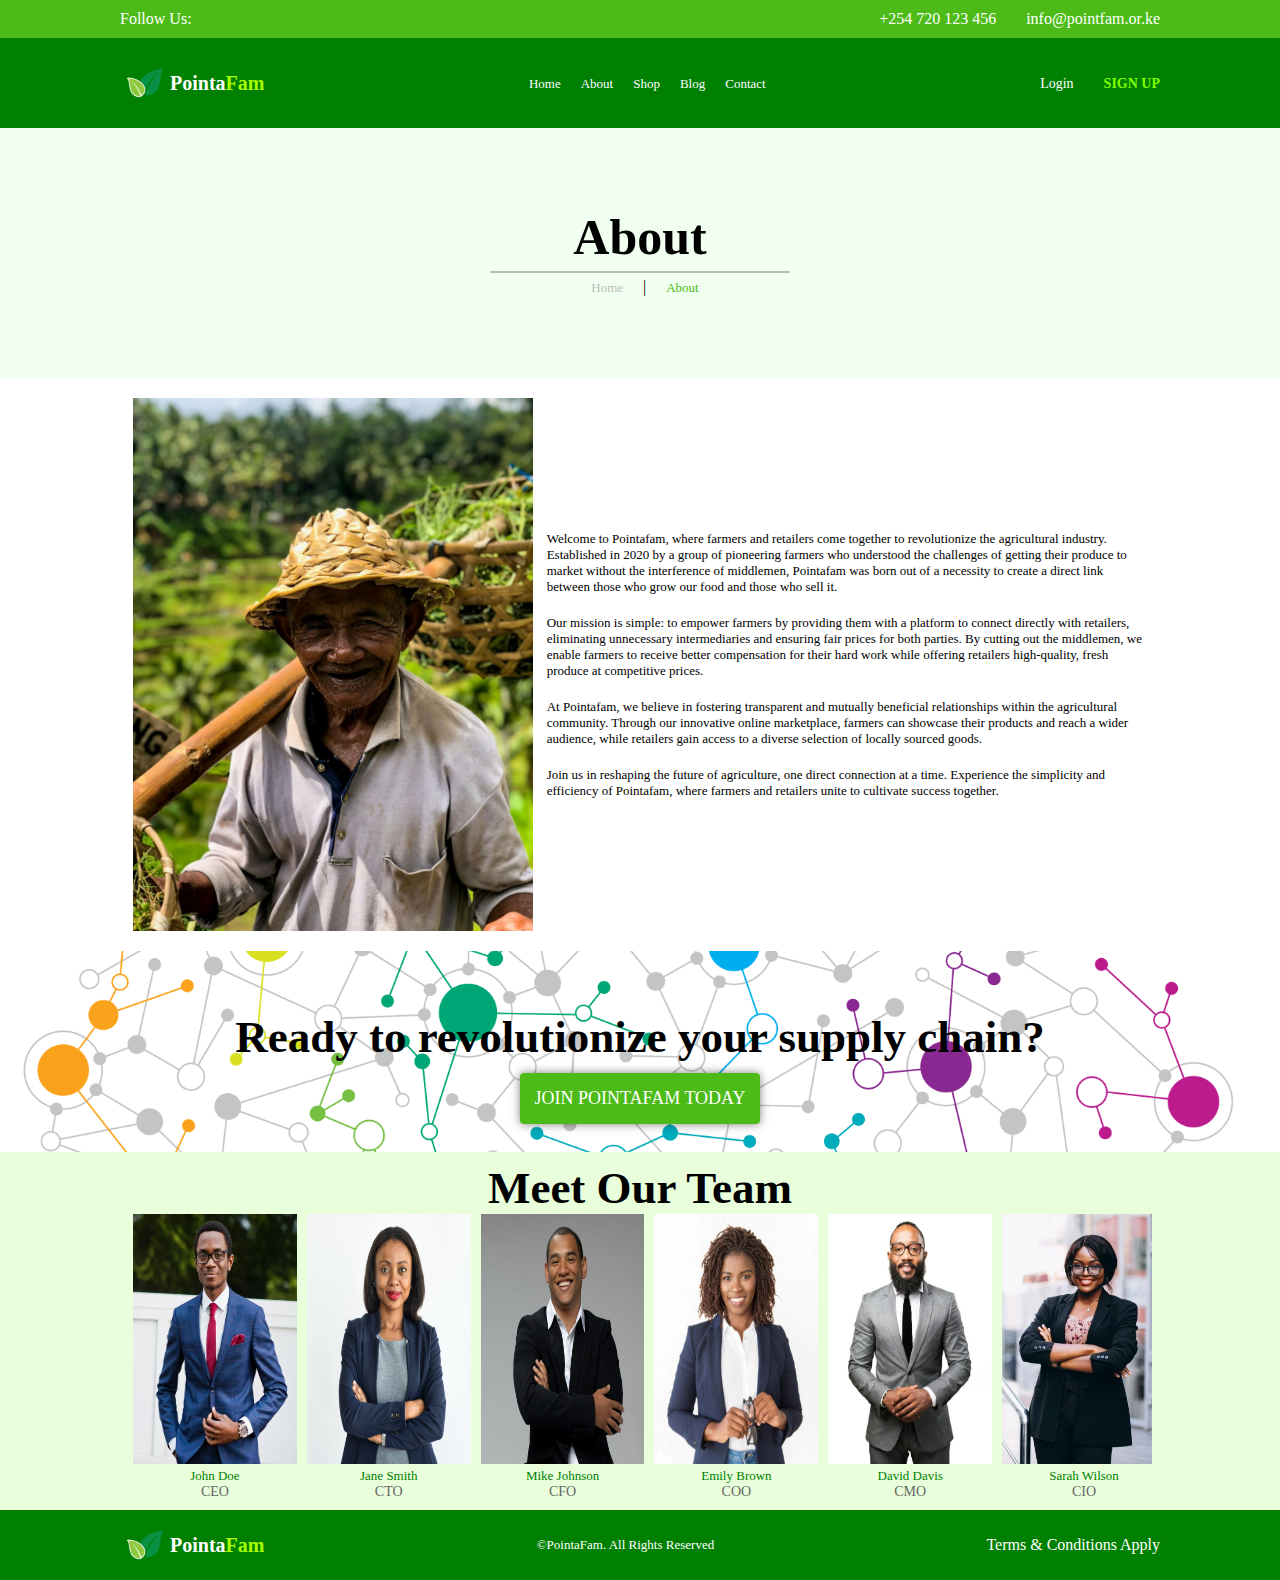
==== about.html @ aa011d13 "initial commit" ====
<!DOCTYPE html>
<html lang="en">
<head>
    <meta charset="UTF-8">
    <meta name="viewport" content="width=device-width, initial-scale=1.0">
    <link rel="stylesheet" href="https://cdnjs.cloudflare.com/ajax/libs/font-awesome/6.5.1/css/all.min.css" integrity="sha512-DTOQO9RWCH3ppGqcWaEA1BIZOC6xxalwEsw9c2QQeAIftl+Vegovlnee1c9QX4TctnWMn13TZye+giMm8e2LwA==" crossorigin="anonymous" referrerpolicy="no-referrer" />
    <link rel="stylesheet" href="styles.css">
    <title>PointFam</title>
</head>
<body>
    <div class="info_bar">
        <div class="social">
            <p>Follow Us: </p>
            <ul>
                <li><a href="#"><i class="fab fa-facebook-f"></i></a></li>
                <li><a href="#"><i class="fab fa-linkedin-in"></i></a></li>
                <li><a href="#"><i class="fab fa-twitter"></i></a></li>
                <li><a href="#"><i class="fab fa-pinterest"></i></a></li>
            </ul>
        </div>
        <div class="contact_details">
            <ul>
                <li><i class="fas fa-phone"></i><a href="tel:+254720123456">+254 720 123 456</a></li>
                <li><i class="fas fa-envelope"></i><a href="mailto:info@pointfam.or.ke">info@pointfam.or.ke</a></li>
            </ul>
        </div>
    </div>
    <header>
        <nav>
            <div class="nav_container">
                <div class="logo">
                    <img src="img/logo.png" alt="Logo">
                    <p>Pointa<span>Fam</span></p>
                </div>
                <div class="main_menu">
                    <ul>
                    <li><a href="index.html">Home</a></li>
                    <li><a href="about.html">About</a></li>
                    <li><a href="#">Shop</a></li>
                    <li><a href="#">Blog</a></li>
                    <li><a href="#">Contact</a></li>
                    </ul>
                </div>
                <div class="auth">
                    <ul>
                        <li><i class="fa-regular fa-user"></i><a href="#">Login</a></li>
                        <li><i class="fa-solid fa-right-to-bracket"></i><a href="#"><span>Sign Up</span></a></li>
                    </ul>
                </div>
            </div>
        </nav>
    </header>
    <section>
        <div class="about_bunner">
            <h1>About</h1>
            <div class="menu_redirect">
            <ul>
                <li><i class="fa-solid fa-house"></i><a href="index.html">Home</a></li>
            </ul>
            <p>|</p>
            <ul>
                <li><a href="about.html"><span>About</span></a></li>
            </ul>
        </div>
    </section>
    <section>
        <div class="about_us">
            <img src="img/danilo.jpg" alt="image">
            <div class="history">
                <p>Welcome to Pointafam, where farmers and retailers come together to revolutionize the agricultural industry. Established in 2020 by a group of pioneering farmers who understood the challenges of getting their produce to market without the interference of middlemen, Pointafam was born out of a necessity to create a direct link between those who grow our food and those who sell it.</p>                 
                <p>Our mission is simple: to empower farmers by providing them with a platform to connect directly with retailers, eliminating unnecessary intermediaries and ensuring fair prices for both parties. By cutting out the middlemen, we enable farmers to receive better compensation for their hard work while offering retailers high-quality, fresh produce at competitive prices.</p>
                <p>At Pointafam, we believe in fostering transparent and mutually beneficial relationships within the agricultural community. Through our innovative online marketplace, farmers can showcase their products and reach a wider audience, while retailers gain access to a diverse selection of locally sourced goods.</p>
                <p>Join us in reshaping the future of agriculture, one direct connection at a time. Experience the simplicity and efficiency of Pointafam, where farmers and retailers unite to cultivate success together.</p>
            </div>
        </div>
    </section>
    <section>
        <div class="call_to_action">
        <h2>Ready to revolutionize your supply chain?</h2>
        <div class="btn"><a href="#">Join PointaFam Today</a></div><br>
        <!-- <img src="img/apples.png" alt="apples"> -->
        </div>
    </section>
    <div>
        <div class="team">
        <h2>Meet our team</h2>
        
        <div class="carousel">
            <div class="carousel-container">
            <!-- Hardcoded carousel items -->
            <div class="carousel-item">
                <img src="img/board_member_1.jpg" alt="Board Member 1">
                <div class="name">John Doe</div>
                <div class="title">CEO</div>
            </div>
            <div class="carousel-item">
                <img src="img/board_member_2.jpg" alt="Board Member 2">
                <div class="name">Jane Smith</div>
                <div class="title">CTO</div>
            </div>
            <div class="carousel-item">
                <img src="img/board_member_3.jpg" alt="Board Member 3">
                <div class="name">Mike Johnson</div>
                <div class="title">CFO</div>
            </div>
            <div class="carousel-item">
                <img src="img/board_member_4.jpg" alt="Board Member 4">
                <div class="name">Emily Brown</div>
                <div class="title">COO</div>
            </div>
            <div class="carousel-item">
                <img src="img/board_member_5.jpg" alt="Board Member 5">
                <div class="name">David Davis</div>
                <div class="title">CMO</div>
            </div>
            <div class="carousel-item">
                <img src="img/board_member_6.jpg" alt="Board Member 6">
                <div class="name">Sarah Wilson</div>
                <div class="title">CIO</div>
            </div>
            <div class="carousel-item">
                <img src="img/board_member_7.jpg" alt="Board Member 7">
                <div class="name">Michael Miller</div>
                <div class="title">CSO</div>
            </div>
            <div class="carousel-item">
                <img src="img/board_member_8.jpg" alt="Board Member 8">
                <div class="name">Jennifer Taylor</div>
                <div class="title">VP</div>
            </div>
            </div>
        </div>
        </div
    </section>
    <footer>
        <div class="footer_container">
            <div class="logo">
                <img src="img/logo.png" alt="Logo">
                <p>Pointa<span>Fam</span></p>
            </div>
            <p>&copy;PointaFam. All Rights Reserved</p>
            <ul>
                <li><a href="">Terms & Conditions Apply</a></li>
            </ul>
        </div>
    </footer>
    <script src="script.js"></script>
</body>
</html>
---- styles.css ----
* {
    box-sizing: border-box;
    margin: 0;
    padding: 0;
}
body {
    background-color: #FFF;
    font-family: 'poppins';
}
.info_bar {
    background-color: #4CBB17;
    display: flex;
    justify-content: space-between;
    align-items: center;
    padding: 10px 120px;
}
.info_bar .social {
    display: flex;
    justify-content: space-between;
    align-items: center;
    gap: 10px;
}

.social ul {
    list-style: none;
    display: flex;
    justify-content: space-between;
    align-items: center;
    gap: 10px;
}

.social p {
    color: #fff;
}

ul li a {
    color: #fff;
    text-decoration: none;
}

.contact_details ul {
    display: flex;
    justify-content: space-between;
    align-items: center;
    gap: 20px;
    list-style: none;
    text-decoration: none;
}

ul li {
    text-decoration: none;
    
}

ul li i {
    color: #fff;
    margin-right: 10px;
}

nav .nav_container {
    background-color: #008000;
    display: flex;
    justify-content: space-between;
    align-items: center;
    padding: 20px 120px;
}
.nav_container .logo {
    display: flex;
    justify-content: space-between;
    align-items: center;
}

.nav_container .logo img {
    width: 50px;
}

.nav_container .logo p{
    color: #fff;
    font-size: 20px;
    font-weight: 600;
}

.logo p span{
    color: #A7FC00;
}

.main_menu ul {
    display: flex;
    justify-content: space-between;
    align-items: center;
    list-style: none;
    gap: 20px;
}
.main_menu ul li {
    list-style: none;
    text-decoration: none;
    
}
.main_menu ul li a:hover {
    color: #A7FC00;
    text-decoration: underline;
}
.main_menu ul li a {
    font-size: 13px;
}

.auth ul {
    display: flex;
    justify-content: space-between;
    align-items: center;
    list-style: none;
    gap: 20px;
}
.auth ul li a {
    font-size: 14px;
}

.auth ul li a:hover {
    text-decoration: underline;
    color: #A7FC00;
}

.auth ul li a span {
    font-weight: 700;
    color: #80FF00;
    text-transform: uppercase;
}

.auth ul li a span:hover {
    color: #A7FC00;
    text-decoration: underline;
}

/* IMAGE SLIDER */
.slider-container {
    width: 100%;
    overflow: hidden;
    position: relative;
}

.slide {
    width: 100%;
    display: none;
    position: relative;
}

.slide img {
    width: 100%;
    height: 600px;
}

.text {
    position: absolute;
    top: 50%;
    left: 50%;
    transform: translate(-50%, -50%);
    color: white;
    text-align: center;
    opacity: 8;
    transition: opacity 2s ease-out;
}

.text h1 {
    font-size: 55px;
}

.text h5 {
    font-size: 35px;
    font-weight: 350;
    text-transform: capitalize;
}

.active {
    display: block;
}

/* .active .text {
    opacity: 1;
} */

/* CARD */
.cards {
    display: flex;
    padding: 30px 120px;
}
.cards img {
    width: 500px;
}

.cards .card_board {
    background-color: aliceblue;
    margin: 10px;
    padding: 10px;
    box-shadow: 0 0 10px rgba(0, 0, 0, 0.5);
    border-radius: 4px;
}

.card_board h4 {
    font-size: 16px;
    margin-top: 20px;
    margin-bottom: 10px;
    text-transform: capitalize;
}

.board_icon {
    display: flex;
    justify-content:space-between;
    align-items: center;
}

.board_icon img {
    width: 50px;
    margin-right: 10px;
}

/* CALL TO ACTION */

section .call_to_action {
    /* margin: 20px 0; */
    padding: 0 120px;
    text-align: center;
    background-image: url(../img/map1.png);
    background-position: center;
    background-size: cover;
    background-repeat: no-repeat;
    /* height: 400px; */
    align-items: center;
}

.call_to_action h2 {
    font-size: 45px;
    padding-top: 60px;
}

.call_to_action .btn {
    padding: 15px;
    background-color: #4CBB17;
    border: none;
    box-shadow: 0 0 10px rgba(0, 0, 0, 0.5);
    margin: 10px auto;
    width: -moz-fit-content;
    width: fit-content;
    border-radius: 4px;
}

.call_to_action .btn:hover {
    cursor: pointer;
    color: #008000;
    display: block;
}

.call_to_action .btn a {
    font-size: 18px;
    color: #fff;
    text-decoration: none;
    text-transform: uppercase;
    
}

/* .call_to_action img {
    width: 400px;
} */

/* CONTACT US SECTION */
.contact_us {
    padding: 20px 120px;
    text-align: center;
    background-color: #E9FFDB;
}

.contact_us h2 {
    font-size: 45px;
    text-transform: capitalize;
}

.contact_us p {
    font-size: 16px;
}

/* Form Styles */

.contact_form {
    margin-top: 20px;
    text-align: start;
}

.contact_form form {
    width: 70%;
    margin: 0 auto;
}

.contact_form label {
    display: block;
    /* margin-bottom: 5px; */
    font-size: 14px;
}

.contact_form input[type="text"],
.contact_form textarea {
    width: 100%;
    padding: 10px;
    margin-bottom: 20px;
    border: 1px solid #ccc;
    border-radius: 5px;
}

.contact_form textarea {
    resize: vertical; /* Allow vertical resizing of textarea */
}

.contact_form input[type="submit"] {
    background-color: #4CBB17;
    color: #fff;
    border: none;
    padding: 10px 20px;
    cursor: pointer;
    border-radius: 5px;
    font-size: 16px;
    box-shadow: 0 0 10px rgba(0, 0, 0, 0.5);
    transition: background-color 0.3s ease;
}

.contact_form input[type="submit"]:hover {
    background-color: #008000;
}

/* ABOUT PAGE */

.about_bunner {
    background-color: #F0FFF0;
    height: 250px;
}

.about_bunner .menu_redirect {
    display: flex;
    justify-content: center;
    align-items: center;
    gap: 20px;
    padding-top: 5px;

}

.menu_redirect ul {
    list-style: none;
}

.menu_redirect ul li i {
    color: #bcbcbc;
    /* padding-right: 5px; */
}
.menu_redirect a { 
    color: #bcbcbc;
    font-size: 13px;
}

.menu_redirect a span {
    color: #4CBB17;
}

.about_bunner h1 {
    text-align: center;
    padding-top: 80px;
    font-size: 50px;
    border-bottom: 2px solid #bcbcbc;
    padding-bottom: 5px;
    width: 300px;
    margin: auto;
}

.about_us {
    padding: 20px 120px;
    display: flex;
    justify-content: space-evenly;
    align-items: center;

}
.about_us img {
    width: 400px;
}

.about_us .history p {
    width: 600px;
    padding: 10px 0;
    font-size: 13px;
}

/* carousel */

.carousel {
    width: 80%;
    margin: 0 auto;
    overflow: hidden;
    position: relative;
}

.carousel-container {
    display: flex;
    transition: transform 0.5s ease;
}

.carousel-item {
    flex: 0 0 16%; /* Display 6 images at a time */
    margin: 0 5px;
    text-align: center;
}

.carousel-item img {
    width: 100%;
    height: 250px;
}

.carousel-item .name {
    font-size:13px;
    color: #008000;
    font-weight: 500;
}

.carousel-item .title {
    color: #656565;
    font-size: 14px;
}

.team {
    text-align: center;
    padding: 10px 0;
    background-color: #E9FFDB;
}

.team h2 {
    font-size: 45px;
    text-transform: capitalize;
}

/* FOOTER */

footer .footer_container {
    background-color: #008000;
    display: flex;
    justify-content: space-between;
    align-items: center;
    padding: 10px 120px;
}

.footer_container .logo {
    display: flex;
    justify-content: space-between;
    align-items: center;
}

.footer_container .logo img {
    width: 50px;
}

.footer_container .logo p{
    color: #fff;
    font-size: 20px;
    font-weight: 600;
}

.footer_container p {
    color: #fff;
    font-size: 13px;
}

.footer_container ul {
    list-style: none;
}

.footer_container ul li a {
    text-decoration: none;
}
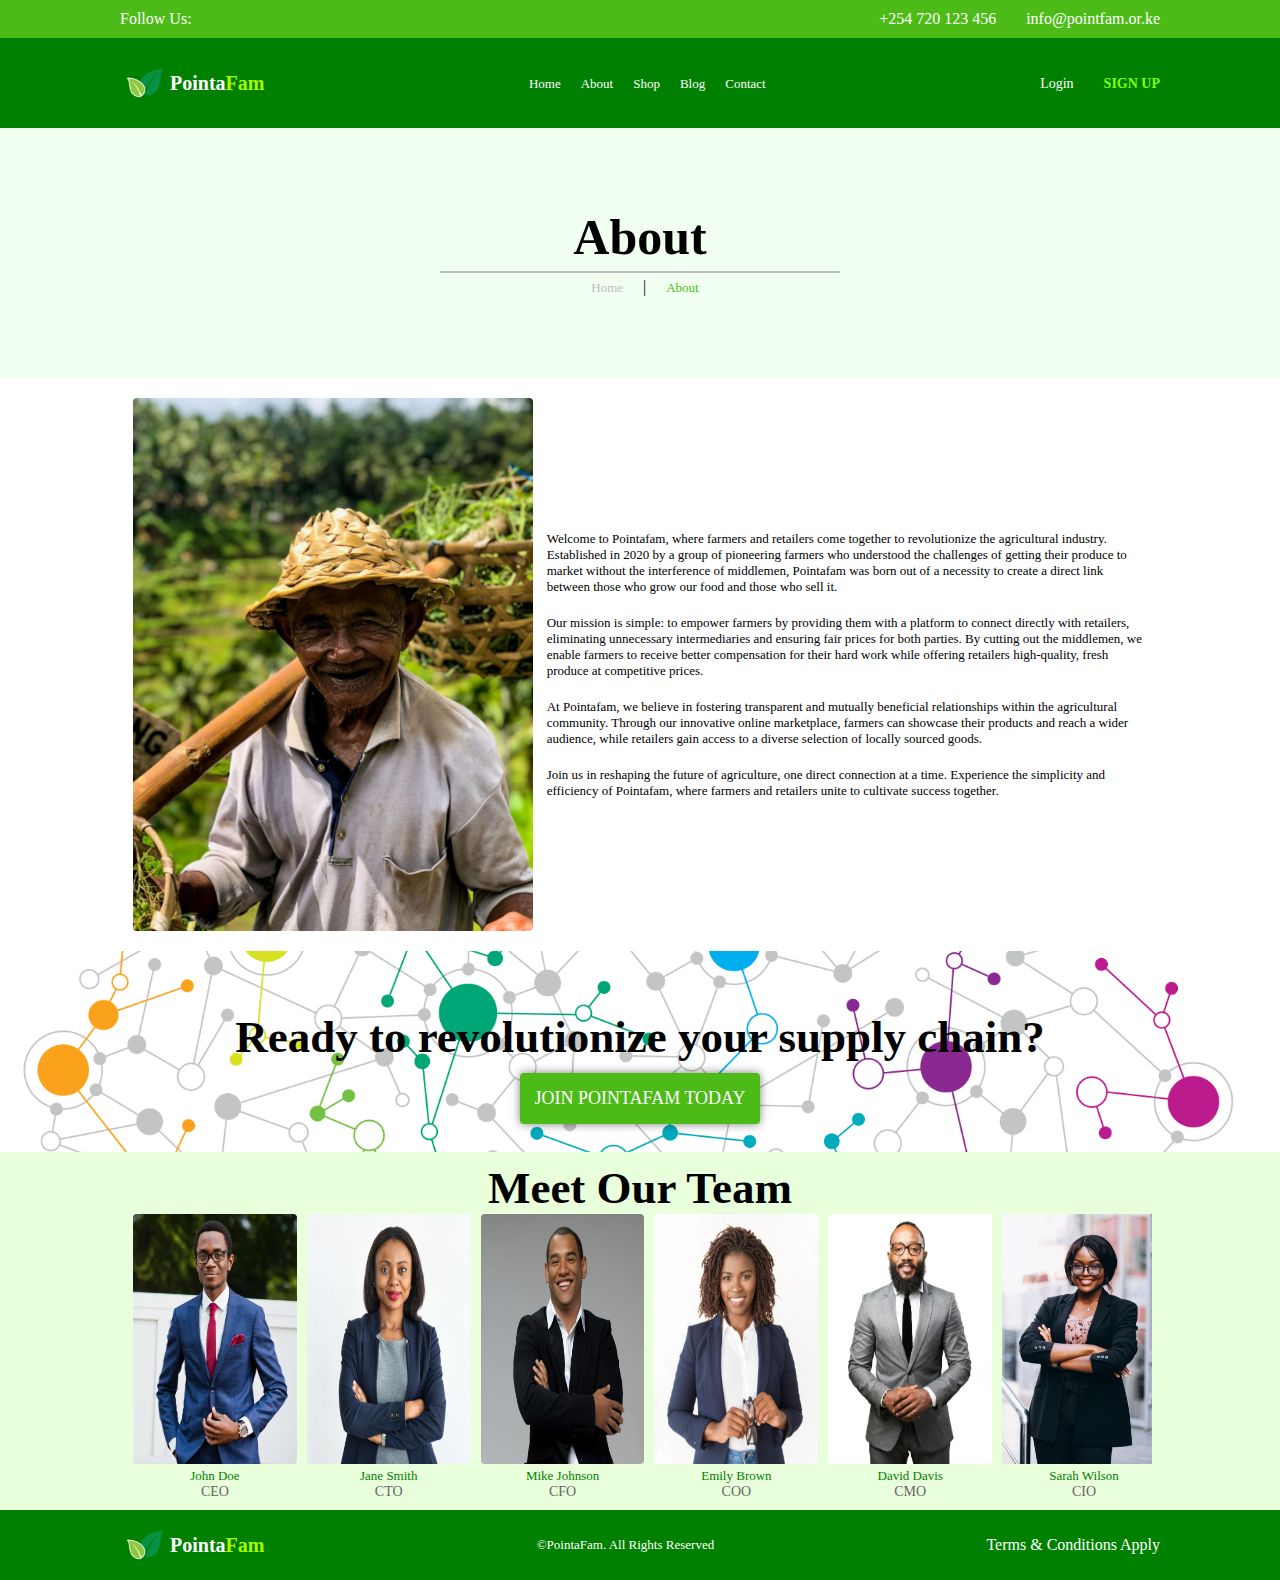
==== commit 80fde0b5: "product page updated" ====
--- a/about.html
+++ b/about.html
@@ -4,7 +4,7 @@
     <meta charset="UTF-8">
     <meta name="viewport" content="width=device-width, initial-scale=1.0">
     <link rel="stylesheet" href="https://cdnjs.cloudflare.com/ajax/libs/font-awesome/6.5.1/css/all.min.css" integrity="sha512-DTOQO9RWCH3ppGqcWaEA1BIZOC6xxalwEsw9c2QQeAIftl+Vegovlnee1c9QX4TctnWMn13TZye+giMm8e2LwA==" crossorigin="anonymous" referrerpolicy="no-referrer" />
-    <link rel="stylesheet" href="styles.css">
+    <link rel="stylesheet" href="css/styles.css">
     <title>PointFam</title>
 </head>
 <body>
@@ -36,9 +36,9 @@
                     <ul>
                     <li><a href="index.html">Home</a></li>
                     <li><a href="about.html">About</a></li>
-                    <li><a href="#">Shop</a></li>
-                    <li><a href="#">Blog</a></li>
-                    <li><a href="#">Contact</a></li>
+                    <li><a href="shop.html">Shop</a></li>
+                    <li><a href="blog.html">Blog</a></li>
+                    <li><a href="contact.html">Contact</a></li>
                     </ul>
                 </div>
                 <div class="auth">
@@ -51,7 +51,7 @@
         </nav>
     </header>
     <section>
-        <div class="about_bunner">
+        <div class="bunner">
             <h1>About</h1>
             <div class="menu_redirect">
             <ul>
@@ -144,6 +144,6 @@
             </ul>
         </div>
     </footer>
-    <script src="script.js"></script>
+    <script src="js/script.js"></script>
 </body>
 </html>
--- a/css/styles.css
+++ b/css/styles.css
@@ -0,0 +1,1420 @@
+* {
+    box-sizing: border-box;
+    margin: 0;
+    padding: 0;
+}
+body {
+    background-color: #FFF;
+    font-family: 'poppins';
+}
+.info_bar {
+    background-color: #4CBB17;
+    display: flex;
+    justify-content: space-between;
+    align-items: center;
+    padding: 10px 120px;
+}
+.info_bar .social {
+    display: flex;
+    justify-content: space-between;
+    align-items: center;
+    gap: 10px;
+}
+
+.social ul {
+    list-style: none;
+    display: flex;
+    justify-content: space-between;
+    align-items: center;
+    gap: 10px;
+}
+
+.social p {
+    color: #fff;
+}
+
+ul li a {
+    color: #fff;
+    text-decoration: none;
+}
+
+.contact_details ul {
+    display: flex;
+    justify-content: space-between;
+    align-items: center;
+    gap: 20px;
+    list-style: none;
+    text-decoration: none;
+}
+
+ul li {
+    text-decoration: none;
+    
+}
+
+ul li i {
+    color: #fff;
+    margin-right: 10px;
+}
+
+nav .nav_container {
+    background-color: #008000;
+    display: flex;
+    justify-content: space-between;
+    align-items: center;
+    padding: 20px 120px;
+}
+.nav_container .logo {
+    display: flex;
+    justify-content: space-between;
+    align-items: center;
+}
+
+.nav_container .logo img {
+    width: 50px;
+}
+
+.nav_container .logo p{
+    color: #fff;
+    font-size: 20px;
+    font-weight: 600;
+}
+
+.logo p span{
+    color: #A7FC00;
+}
+
+.main_menu ul {
+    display: flex;
+    justify-content: space-between;
+    align-items: center;
+    list-style: none;
+    gap: 20px;
+}
+.main_menu ul li {
+    list-style: none;
+    text-decoration: none;
+    
+}
+.main_menu ul li a:hover {
+    color: #A7FC00;
+    text-decoration: underline;
+}
+.main_menu ul li a {
+    font-size: 13px;
+}
+
+.auth ul {
+    display: flex;
+    justify-content: space-between;
+    align-items: center;
+    list-style: none;
+    gap: 20px;
+}
+.auth ul li a {
+    font-size: 14px;
+}
+
+.auth ul li a:hover {
+    text-decoration: underline;
+    color: #A7FC00;
+}
+
+.auth ul li a span {
+    font-weight: 700;
+    color: #80FF00;
+    text-transform: uppercase;
+}
+
+.auth ul li a span:hover {
+    color: #A7FC00;
+    text-decoration: underline;
+}
+
+/* IMAGE SLIDER */
+.slider-container {
+    width: 100%;
+    overflow: hidden;
+    position: relative;
+}
+
+.slide {
+    width: 100%;
+    display: none;
+    position: relative;
+}
+
+.slide img {
+    width: 100%;
+    height: 600px;
+}
+
+.text {
+    position: absolute;
+    top: 50%;
+    left: 50%;
+    transform: translate(-50%, -50%);
+    color: white;
+    text-align: center;
+    opacity: 8;
+    transition: opacity 2s ease-out;
+}
+
+.text h1 {
+    font-size: 55px;
+}
+
+.text h5 {
+    font-size: 35px;
+    font-weight: 350;
+    text-transform: capitalize;
+}
+
+.active {
+    display: block;
+}
+
+/* .active .text {
+    opacity: 1;
+} */
+
+/* CARD */
+.cards {
+    display: flex;
+    padding: 30px 120px;
+}
+.cards img {
+    width: 500px;
+}
+
+.cards .card_board {
+    /* background-color: aliceblue; */
+    margin: 10px;
+    padding: 10px;
+    box-shadow: 0 0 10px rgba(0, 0, 0, 0.5);
+    border-radius: 4px;
+}
+
+.card_board h4 {
+    font-size: 16px;
+    margin-top: 20px;
+    margin-bottom: 10px;
+    text-transform: capitalize;
+}
+
+.board_icon {
+    display: flex;
+    justify-content:space-between;
+    align-items: center;
+}
+
+.board_icon img {
+    width: 50px;
+    margin-right: 10px;
+}
+
+/* CALL TO ACTION */
+
+section .call_to_action {
+    /* margin: 20px 0; */
+    padding: 0 120px;
+    text-align: center;
+    background-image: url(../img/map1.png);
+    background-position: center;
+    background-size: cover;
+    background-repeat: no-repeat;
+    /* height: 400px; */
+    align-items: center;
+}
+
+.call_to_action h2 {
+    font-size: 45px;
+    padding-top: 60px;
+}
+
+.call_to_action .btn {
+    padding: 15px;
+    background-color: #4CBB17;
+    border: none;
+    box-shadow: 0 0 10px rgba(0, 0, 0, 0.5);
+    margin: 10px auto;
+    width: -moz-fit-content;
+    width: fit-content;
+    border-radius: 4px;
+}
+
+.call_to_action .btn:hover {
+    cursor: pointer;
+    color: #008000;
+    display: block;
+}
+
+.call_to_action .btn a {
+    font-size: 18px;
+    color: #fff;
+    text-decoration: none;
+    text-transform: uppercase;
+    
+}
+.about_gardening {
+    /* background: radial-gradient(circle, rgb(10, 202, 128) 0%, #042e52 100%); */
+    padding: 20px 120px;
+    display: flex;
+    gap: 30px;
+
+}
+
+.about_gardening img {
+    width: 500px;
+    height: 600px;
+}
+
+.gardening h3 {
+    /* font-weight: 300px; */
+    color: #444;
+    font-size: 14px;
+    border: 1px solid #e1e1e1;
+    width: -moz-fit-content;
+    width: fit-content;
+    padding: 10px;
+    text-transform: capitalize;
+}
+
+.gardening h1 {
+    margin-block: 10px;
+    font-size: 45px;
+    text-transform: capitalize;
+}
+
+.gardening .mission {
+    display: flex;
+    gap: 30px;
+}
+
+.mission .box1 {
+    border: 1px solid #e1e1e1;
+    padding: 10px;
+    display: flex;
+    justify-content: space-between;
+    align-items: center;
+    width: 320px;
+}
+
+.box1 h2 {
+    text-transform: capitalize;
+    color: #444;
+}
+
+.box1 p {
+    color: #8e8e8e;
+    font-size: 14px;
+}
+
+.box1 i {
+    background-color: #4CBB17;
+    padding: 4px;
+    border-radius: 50px;
+    color: #fff;
+}
+.more_gardening {
+    display: flex;
+    flex-wrap: wrap;
+    gap: 20px;
+    margin-block: 20px;
+}
+
+.more_gardening .box2 {
+    margin-block: 10px;
+    width: 340px;
+}
+.box2 h2 {
+    color: #444;
+}
+
+.box2 p {
+    color: #8e8e8e;
+    font-size: 14px;
+}
+
+/* .box2 i {
+    background-color: #4CBB17;
+    padding: 5px;
+    border-radius: 50px;
+    color: #fff;
+} */
+
+
+
+
+/* CONTACT US SECTION */
+.contact_us {
+    padding: 20px 120px;
+    text-align: center;
+    background-color: #E9FFDB;
+}
+
+.contact_us h2 {
+    font-size: 45px;
+    text-transform: capitalize;
+}
+
+.contact_us p {
+    font-size: 16px;
+}
+
+/* Form Styles */
+
+.contact_form {
+    margin-top: 20px;
+    text-align: start;
+}
+
+.contact_form form {
+    width: 70%;
+    margin: 0 auto;
+}
+
+.contact_form label {
+    display: block;
+    /* margin-bottom: 5px; */
+    font-size: 14px;
+}
+
+.contact_form input[type="text"],
+.contact_form textarea {
+    width: 100%;
+    padding: 10px;
+    margin-bottom: 20px;
+    border: 1px solid #ccc;
+    border-radius: 5px;
+}
+
+.contact_form textarea {
+    resize: vertical; /* Allow vertical resizing of textarea */
+}
+
+.contact_form input[type="submit"] {
+    background-color: #4CBB17;
+    color: #fff;
+    border: none;
+    padding: 10px 20px;
+    cursor: pointer;
+    border-radius: 5px;
+    font-size: 16px;
+    box-shadow: 0 0 10px rgba(0, 0, 0, 0.5);
+    transition: background-color 0.3s ease;
+}
+
+.contact_form input[type="submit"]:hover {
+    background-color: #008000;
+}
+
+/* ABOUT PAGE */
+
+.bunner {
+    background-color: #F0FFF0;
+    height: 250px;
+}
+
+.bunner .menu_redirect {
+    display: flex;
+    justify-content: center;
+    align-items: center;
+    gap: 20px;
+    padding-top: 5px;
+
+}
+
+.menu_redirect ul {
+    list-style: none;
+}
+
+.menu_redirect ul li i {
+    color: #bcbcbc;
+    /* padding-right: 5px; */
+}
+.menu_redirect a { 
+    color: #bcbcbc;
+    font-size: 13px;
+}
+
+.menu_redirect a span {
+    color: #4CBB17;
+}
+
+.bunner h1 {
+    text-align: center;
+    padding-top: 80px;
+    font-size: 50px;
+    border-bottom: 2px solid #bcbcbc;
+    padding-bottom: 5px;
+    width: 400px;
+    margin: auto;
+}
+
+.about_us {
+    padding: 20px 120px;
+    display: flex;
+    justify-content: space-evenly;
+    align-items: center;
+
+}
+.about_us img {
+    width: 400px;
+    border-radius: 4px;
+}
+
+.about_us .history p {
+    width: 600px;
+    padding: 10px 0;
+    font-size: 13px;
+}
+
+/* carousel */
+
+.carousel {
+    width: 80%;
+    margin: 0 auto;
+    overflow: hidden;
+    position: relative;
+}
+
+.carousel-container {
+    display: flex;
+    transition: transform 0.5s ease;
+}
+
+.carousel-item {
+    flex: 0 0 16%; /* Display 6 images at a time */
+    margin: 0 5px;
+    text-align: center;
+}
+
+.carousel-item img {
+    width: 100%;
+    height: 250px;
+    border-radius: 4px;
+}
+
+.carousel-item .name {
+    font-size:13px;
+    color: #008000;
+    font-weight: 500;
+}
+
+.carousel-item .title {
+    color: #656565;
+    font-size: 14px;
+}
+
+.team {
+    text-align: center;
+    padding: 10px 0;
+    background-color: #E9FFDB;
+}
+
+.team h2 {
+    font-size: 45px;
+    text-transform: capitalize;
+}
+
+/* SHOP */
+.shop_container {
+    padding: 20px 120px;
+}
+
+.shop_container .filter {
+    display: flex;
+    justify-content: space-between;
+    align-items: center;
+}
+
+.shop_container .filter p {
+    font-size: 16px;
+}
+
+.shop_container .filter .filter_box {
+    display: flex;
+    justify-content: space-between;
+    align-items: center;
+    gap: 10px;
+}
+
+.filter .filter_box p {
+    width: 100%;
+}
+
+.filter .filter_box i {
+    font-size: 16px;
+}
+
+select {
+    padding: 10px;
+    width: calc(100% + 20px); /* Adjusting width with padding */
+    box-sizing: border-box; /* Ensure padding doesn't affect overall width */
+    font-size: 12px;
+}
+
+.shop_items {
+    display: flex;
+    justify-content: space-between;
+    align-items: center;
+    flex-wrap: wrap;
+}
+
+.shop_items .item {
+    width: 300px;
+    border: 1px solid #cbcbcb;
+    margin-block:20px;
+    border-radius: 4px;
+    text-align: center;
+    position: relative;
+    overflow: hidden;
+    cursor: pointer;
+}
+
+.shop_items .item img {
+    width: 299px;
+    height: 320px;
+    border-radius: 4px;
+    position: relative;
+}
+
+.offer {
+    position: absolute;
+    top:10px;
+    right: 10px;
+    background-color: #4CBB17;
+    border-radius: 50px;
+    padding: 15px 10px;
+    width: -moz-fit-content;
+    width: fit-content;
+}
+.item_description {
+    padding-block: 10px;
+}
+.item_description .rating_stars i{
+    color: #4CBB17;
+    font-size: 16px;
+}
+
+.item_description p {
+    font-size: 16px;
+    font-weight: 500;
+    text-transform: capitalize;
+    margin-bottom: 5px;
+}
+
+.item_description p span {
+    color: #909090;
+    text-decoration: line-through;
+    padding-right: 10px;
+}
+
+.item_description a {
+    text-decoration: none;
+    background-color: rgb(150, 21, 21);
+    padding: 5px 10px;
+    margin-block: 10px;
+    color: #fff;
+    border-radius: 4px;
+}
+.item img {
+    transform: scale(1.1);
+}
+
+.item .item_image {
+    position: relative;
+    overflow: hidden;
+}
+.item_image img {
+    transition: transform 0.3s ease;
+}
+
+.item:hover img {
+    transform: scale(1.1); /* Adjust the scale factor as needed */
+}
+
+.add_to_cart {
+    position: absolute;
+    bottom: 0px;
+    left: 0;
+    width: 100%;
+    background-color: #3ba40a77; /* Adjust the background color as needed */
+    color: #fff; /* Text color */
+    padding: 10px;
+    text-align: center;
+    transform: translateY(100%);
+    transition: transform 0.3s ease;
+    font-size: 13px;
+}
+
+.item:hover .add_to_cart {
+    transform: translateY(0);
+}
+
+.add_to_cart i {
+    margin-left: 5px;
+}
+
+/* SHOP PRODUCT PAGE */
+
+.product_container {
+    padding-block: 20px;
+    padding-inline: 120px;
+    display: flex;
+    justify-content: space-between;
+    gap: 20px;
+}
+
+.image_slide {
+    display: flex;
+}
+.small_images img{
+    height: 92px;
+    margin: 10px;
+    cursor: pointer;
+    display: block;
+    width: 70px;
+    opacity: .6;
+}
+
+.small_images img:hover {
+    opacity: 1;
+}
+
+.full_image img {
+    height: 500px;
+    width: 550px;
+    margin-block: 11px;
+}
+
+.product_desc h2{
+    font-size: 35px;
+    text-transform: uppercase;
+}
+
+.star_rating {
+    display: flex;
+    gap: 10px;
+    padding-block: 10px;
+}
+
+.stars i {
+    font-size: 16px;
+    color: #4CBB17;
+}
+
+.star_rating p {
+    color: #909090;
+}
+
+.product_desc p {
+    font-size: 13px;
+    line-height: 1.8em;
+    text-transform: capitalize;
+}
+
+.product_desc p span {
+    color: #909090;
+
+}
+
+.product_desc h3 {
+    padding-block: 20px;
+    font-size: 22px;
+}
+
+.product_desc h3 span {
+    color: #909090;
+    text-decoration: line-through;
+}
+
+.decrease, .increase, input[type="number"] {
+    padding: 10px;
+    font-size:18px;
+    cursor: pointer;
+}
+input[type="number"]{
+    border: 1px solid #c7c7c7;
+}
+.quantity_scale {
+    margin-block: 30px;
+}
+.quantity_scale i {
+    font-size: 28px;
+    padding-inline: 5px;
+    cursor: pointer;
+}
+
+.quantity_scale i:hover {
+    color: #008000;
+}
+
+.quantity_scale button {
+    padding: 10px;
+    color: #fff;
+    font-size:18px;
+    background-color: #4CBB17;
+    border: none;
+    cursor: pointer;
+}
+
+.quantity_scale button:hover {
+    background-color: #008000;
+}
+
+.description {
+    padding: 20px 120px;
+}
+.description ul{
+    display: flex;
+    gap: 20px;
+    list-style: none;
+}
+
+.description li a{
+    color: black;
+}
+
+.description h3 {
+    border-bottom: 3px solid #4CBB17;
+    width: -moz-fit-content;
+    width: fit-content; 
+    padding-block: 5px;
+    font-size: 16px;
+    font-weight: 600;
+}
+
+.description h3:hover {
+    border-bottom: 3px solid #008000;
+    color: #4CBB17;
+}
+
+hr {
+    color: 1px solid #e3e3e3;
+}
+
+.description h4 {
+    margin-block: 20px;
+}
+
+.description p {
+    color: #8c8c8c;
+    font-size: 13px;
+}
+
+.progress_bar {
+    margin-block: 20px;
+}
+
+.progress_bar h2 {
+    font-size: 35px;
+    font-weight: 600;
+}
+
+.progress_bar p {
+    font-size: 16px;
+    color: black;
+}
+
+.review_block {
+    display: flex;
+    justify-content: space-between;
+    flex-wrap: wrap;
+}
+
+.user_review {
+    border: 1px solid #cfcfcf;
+    margin-block: 20px;
+    width: 600px;
+    padding: 10px;
+    border-radius: 4px;
+}
+
+.user_review .avatar img {
+    width: 80px;
+    border-radius: 50px;
+}
+
+.avatar {
+    display: flex;
+    align-items: center;
+    gap: 20px;
+}
+
+.avatar_name p {
+    color: black;
+    padding-bottom: 5px;
+}
+
+.user_review hr {
+    margin-block: 10px;
+}
+/* BLOG */
+
+.blog_container {
+    padding: 20px 120px;
+    column-count: 3;
+
+}
+
+.blog_container .blog {
+margin-bottom: 10px;
+border: 1px solid #cbcbcb;
+border-radius: 4px;
+}
+
+.blog_container .blog img {
+    width: 417px;
+    height: 300px;
+    border-radius: 4px;
+}
+
+/* .blog_container .blog img:hover {
+    cursor: pointer;
+} */
+
+.blog .date_comment {
+    display: flex;
+    justify-content: start;
+    align-items: center;
+    gap: 20px;
+    margin-left: 10px;
+    color: #656565;
+    font-size: 13px;
+    padding-top: 5px;
+}
+
+.blog .date_comment i {
+    font-size: 16px;
+}
+
+.blog h4 {
+    font-size:18px;
+    font-weight: 400;
+    margin-left: 10px;
+    color: #008000;
+    /* text-transform: capitalize; */
+}
+
+.blog li {
+    list-style: none;
+    margin-left: 10px;
+    padding: 10px 0;
+}
+
+.blog li a {
+    text-decoration: none;
+    font-size: 16px;
+    color: black;
+}
+
+.blog li a:hover {
+    color: #4CBB17;
+}
+
+
+.blog li i {
+    border: 1px solid #444;
+    padding: 10px;
+    border-radius: 50px;
+}
+
+.blog li i:hover {
+    color: #fff;
+    background-color: #4CBB17;
+}
+
+.blog_page_container {
+    padding: 20px 120px;
+    display: flex;
+    justify-content: space-between;
+}
+
+.blog_page_container .blog_column {
+    width: 70%;
+}
+
+.blog_page img {
+    width: 100%;
+    height: 400px;
+}
+
+.blog_page .date_comment {
+    padding: 15px 0;
+    display: flex;
+    gap: 20px;
+}
+
+.blog_page .date_comment p {
+    color: #444;
+    font-size: 14px;
+}
+
+.blog_page h4 {
+    font-size: 22px;
+    font-weight: 500;
+    color: #008000;
+}
+
+.blog_page p {
+    font-size: 16px;
+    color: #444;
+    padding-bottom: 20px;
+}
+
+.quote {
+    display: flex;
+    justify-content: center;
+    align-items: center;
+    flex-direction: column;
+    height: 300px;
+    background-color: #F0FFF0;
+    padding: 0 30px;
+
+}
+
+.quote i {
+    font-size: 40px;
+    color: #93C572;
+}
+
+.quote p {
+    font-size: 16px;
+    text-align: center;
+    color: #93C572;
+}
+
+.quote h5 {
+    font-size: 18px;
+    color: #008000;
+}
+
+.post_tags {
+    padding: 20px 0;
+    display: flex;
+    justify-content:space-between;
+    align-items:center;
+}
+
+.post_tags .tags, .socials {
+    display: flex;
+    justify-content:space-between;
+    align-items:center;
+    color: #444;
+}
+
+.tags h5, .socials h5 {
+    font-size: 16px;
+    font-weight: 400;
+}
+
+.post_tags .tags ul, .socials ul {
+    display: flex;
+    justify-content:space-between;
+    align-items: center;
+    list-style:  none;
+    gap: 20px;
+    padding-left: 20px;
+}
+.tags ul li {
+    background-color:  #e4e4e4;
+    padding: 5px 8px;
+}
+
+.tags ul li:hover {
+    background-color: #4CBB17;
+}
+.tags ul li a, .socials ul li a {
+    color: #444;
+}
+.tags ul li a:hover {
+    color: #fff;
+}
+.socials ul li {
+    background-color:  #e4e4e4;
+    border-radius: 50%;
+}
+.socials ul li:hover {
+    background-color: #4CBB17;
+}
+.socials i {
+    color: #444;
+    padding: 10px 0 10px 10px;
+    font-size: 16px;
+}
+
+.socials i:hover {
+    color: #fff;
+}
+
+.prev_next_post {
+    display: flex;
+    justify-content: space-between;
+    align-items: center;
+    border: 1px solid #e2e2e2;
+    padding: 10px 5px;
+    margin: 10px 0;
+}
+
+.prev_next_post ul {
+    list-style: none;
+}
+
+.prev_next_post ul li a {
+    color: #909090;
+    font-size: 14px;
+}
+
+.prev_next_post ul li i {
+    color: #909090;
+    padding: 5px 0;
+}
+
+.comments {
+    padding: 10px 0;
+}
+.comments h3 {
+    font-size: 20px;
+    padding: 10px 0;
+}
+
+.comments .reader {
+    display: flex;
+    justify-content: space-between;
+    align-items: center;
+    gap: 20px;
+}
+.comments .reader:last-child {
+    padding-left: 150px;
+    padding-bottom: 20px;
+}
+.comments .reader .reader_details {
+    padding-top: 40px;
+}
+
+.reader .reader_details h5 {
+    font-size: 14px;
+    color: #444;
+    font-weight: 600;
+}
+
+.reader .reader_details h5 span {
+    color: #afafaf;
+    padding-left: 5px;
+    font-size: 12px;
+}
+.reader_details input[type="submit"] {
+    padding: 5px 10px;
+    background-color: #4CBB17;
+    border: none;
+    color: #fff;
+    cursor: pointer;
+    font-size: 12px;
+    border-radius:4px;
+    box-shadow: 0 0 10px rgba(0, 0, 0, 0.5);
+}
+
+.reader_details input[type="submit"]:hover {
+    background-color: #008000;
+}
+.reader_details p {
+    padding: 5px 0;
+    font-size: 12px;
+    color: #444;
+}
+.comments .reader img {
+    width: 100px;
+    border-radius: 50%;
+}
+.line {
+    border: 1px solid #e2e2e2;
+    margin: 20px 0;
+}
+.recent_posts .blog_post img {
+    width: 100px;
+}
+
+/* blog comment form */
+.form_container h3 {
+    font-size: 20px;
+}
+
+.form_container form input[type="text"], form input[type="email"]{
+    width: 100%;
+    padding: 10px;
+    border: 1px solid #dbdbdb;
+    font-size: 12px;
+}
+textarea {
+    width: 100%;
+    margin-top: 20px;
+    padding: 10px;
+    border: 1px solid #dbdbdb;
+    font-size: 12px;
+}
+
+.form_container input[type="submit"] {
+    padding: 10px;
+    width: 100%;
+    margin-top:10px;
+    background-color: #4CBB17;
+    border: none;
+    box-shadow: 0 0 10px rgba(0, 0, 0, 0.5);
+    border-radius: 4px;
+    font-size: 14px;
+    color: #fff;
+    cursor: pointer;
+}
+.form_container input[type="submit"]:hover {
+    background-color: #008000;
+}
+
+.checkbox_container {
+    padding: 10px 0;
+}
+.search_column {
+    width: 28%;
+}
+.search_column h3 {
+    font-size: 20px;
+}
+
+.search-box {
+    display: flex;
+    justify-content: space-between;
+    align-items: center;
+    margin-bottom: 10px;
+    padding: 30px;
+    border: 1px solid #dbdbdb;
+}
+
+.search-box input[type="text"] {
+    width: 100%;
+    padding: 10px;
+    font-size: 12px;
+    background-color: #efefef;
+    border: none;
+}
+.search-box i {
+    font-size: 14px;
+    padding: 10px;
+    background-color: #4CBB17;
+    color: #fff;
+    cursor: pointer;
+    border: none;
+}
+
+.search-box i:hover {
+    background-color: #008000;
+}
+
+.search_categories h2 {
+    font-size: 20px;
+    margin-top: 20px;
+}
+
+.search_categories ul {
+    list-style: none;
+    padding: 30px;
+    border: 1px solid #dbdbdb;
+}
+
+.search_categories ul li {
+    margin: 20px 0;
+}
+
+.search_categories ul li a {
+    color: #444;
+    padding: 5px 10px;
+    background-color: #efefef;
+    text-transform: uppercase;
+    font-size: 14px;
+}
+
+.search_categories ul li a:hover {
+    background-color: #4CBB17;
+    color: #fff;
+}
+
+.recent_post_container {
+    border: 1px solid #dbdbdb;
+    padding: 30px;
+}
+
+.recent_posts h2{
+    margin-top: 20px;
+    font-size:20px;
+}
+
+.recent_posts .blog_post {
+    display: flex;
+    gap: 20px;
+    margin-bottom: 10px;
+    cursor: pointer;
+}
+
+.recent_posts .blog_post:hover {
+    text-decoration: underline;
+    color: #4CBB17;
+}
+
+.related_tags h2 {
+    margin-top:20px;
+    font-size: 20px;
+    text-transform: capitalize;
+}
+
+.related_tags ul {
+    border: 1px solid #dbdbdb;
+    list-style: none;
+    padding: 30px;
+    display: flex;
+    flex-wrap: wrap;
+    gap: 10px;
+}
+.related_tags ul li {
+    margin-bottom: 10px;
+}
+.related_tags ul li a {
+    color: #444;
+    background-color: #efefef;
+    padding: 5px 10px;
+    text-transform: uppercase;
+}
+
+.related_tags ul li a:hover {
+    background-color: #4CBB17;
+    color: #fff;
+}
+
+
+
+
+/* PAGINATION */
+.pagination {
+    margin: 10px 0;
+    text-align: center;
+}
+
+.pagination a {
+    color: #333;
+    text-decoration: none;
+    padding: 5px 10px;
+    margin: 0 2px;
+    border: 1px solid #ccc;
+    border-radius: 3px;
+}
+
+.pagination a:hover {
+    background-color: #4CBB17;
+    color: #FFF;
+}
+
+.pagination .prev,
+.pagination .next {
+    font-weight: bold;
+}
+
+.pagination .page {
+    background-color: #f0f0f0;
+}
+/* CONTACT */
+.address_description {
+    display: flex;
+    justify-content:space-between;
+    align-items:center;
+    padding: 30px 120px;
+}
+.address_card {
+    box-shadow: 0 0 10px rgba(0, 0, 0, 0.5);
+    width: 30%;
+    padding: 10px;
+    border-radius: 5px;
+}
+.address_card .address_icon i{
+    font-size: 30px;
+    color: #008000;
+    margin: 10px 0;
+}
+
+.address_card .address_text h5{
+    font-size: 22px;
+    font-weight:400;
+    color: #008000;
+    text-transform: capitalize;
+}
+
+.address_card .address_text p {
+    line-height: 1.8em;
+    color: #656565;
+    font-size: 14px;
+}
+
+.address_card .address_text p span {
+    color: #4CBB17;
+}
+
+.contact_us .contact_map {
+    display: flex;
+    justify-content:space-between;
+    align-items:flex-start;
+}
+
+.contact_us h4 {
+    text-align: start;
+    padding-top: 20px;
+    font-size: 28px;
+}
+
+.contact_us .contact_map .contact_form {
+    width: 50%;
+}
+.contact_us .contact_map .contact_form  form {
+    width: 100%;
+}
+
+.contact_map .contact_form  form input[type="submit"] {
+    width: 100%;
+}
+
+/* FOOTER */
+
+footer .footer_container {
+    background-color: #008000;
+    display: flex;
+    justify-content: space-between;
+    align-items: center;
+    padding: 10px 120px;
+}
+
+.footer_container .logo {
+    display: flex;
+    justify-content: space-between;
+    align-items: center;
+}
+
+.footer_container .logo img {
+    width: 50px;
+}
+
+.footer_container .logo p{
+    color: #fff;
+    font-size: 20px;
+    font-weight: 600;
+}
+
+.footer_container p {
+    color: #fff;
+    font-size: 13px;
+}
+
+.footer_container ul {
+    list-style: none;
+}
+
+.footer_container ul li a {
+    text-decoration: none;
+}
+
